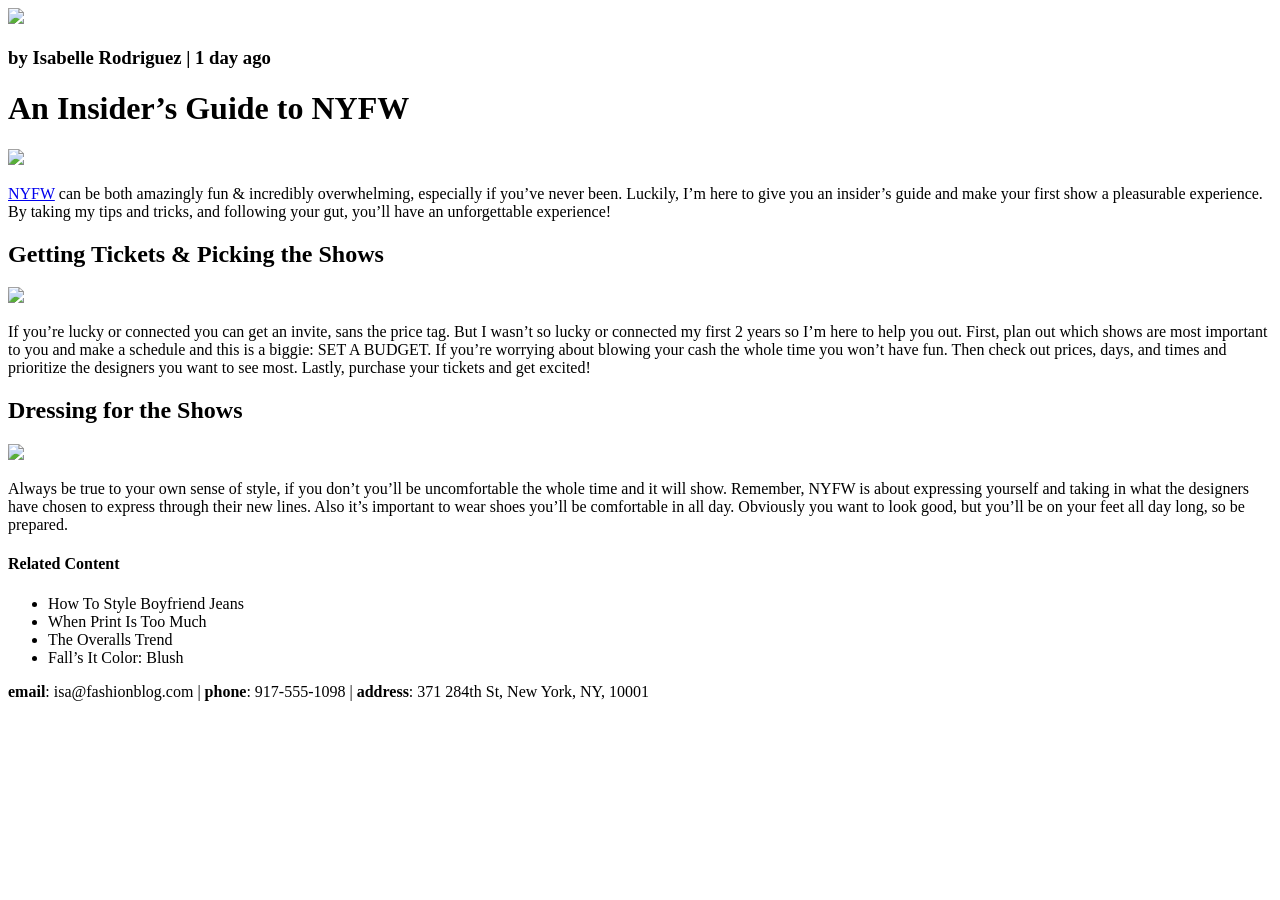
==== index.html @ 9f824c7c "moving to make pages work correctly moving to make pages work correctly" ====
<!DOCTYPE html>
<html>
  <head>
    <title>Everyday with Isa</title>
  </head>
  <body>
    <a href="#contact">
      <img
        src="https://content.codecademy.com/courses/learn-html/elements-and-structure/profile.jpg"
      />
    </a>
    <h3>by Isabelle Rodriguez | 1 day ago</h3>
    <h1>An Insider’s Guide to NYFW</h1>
    <img
      src="https://content.codecademy.com/courses/learn-html/elements-and-structure/image-one.jpeg"
    />
    <p>
      <a
        href="https://en.wikipedia.org/wiki/New_York_Fashion_Week"
        target="_blank"
        >NYFW</a
      >
      can be both amazingly fun &amp; incredibly overwhelming, especially if
      you’ve never been. Luckily, I’m here to give you an insider’s guide and
      make your first show a pleasurable experience. By taking my tips and
      tricks, and following your gut, you’ll have an unforgettable experience!
    </p>
    <h2>Getting Tickets &amp; Picking the Shows</h2>
    <img
      src="https://content.codecademy.com/courses/learn-html/elements-and-structure/image-two.jpeg"
    />
    <p>
      If you’re lucky or connected you can get an invite, sans the price tag.
      But I wasn’t so lucky or connected my first 2 years so I’m here to help
      you out. First, plan out which shows are most important to you and make a
      schedule and this is a biggie: SET A BUDGET. If you’re worrying about
      blowing your cash the whole time you won’t have fun. Then check out
      prices, days, and times and prioritize the designers you want to see most.
      Lastly, purchase your tickets and get excited!
    </p>
    <h2>Dressing for the Shows</h2>
    <img
      src="https://content.codecademy.com/courses/learn-html/elements-and-structure/image-three.jpeg"
    />
    <p>
      Always be true to your own sense of style, if you don’t you’ll be
      uncomfortable the whole time and it will show. Remember, NYFW is about
      expressing yourself and taking in what the designers have chosen to
      express through their new lines. Also it’s important to wear shoes you’ll
      be comfortable in all day. Obviously you want to look good, but you’ll be
      on your feet all day long, so be prepared.
    </p>
    <h4>Related Content</h4>
    <ul>
      <li>How To Style Boyfriend Jeans</li>
      <li>When Print Is Too Much</li>
      <li>The Overalls Trend</li>
      <li>Fall’s It Color: Blush</li>
    </ul>
    <div id="contact">
      <p>
        <strong>email</strong>: isa@fashionblog.com | <strong>phone</strong>:
        917-555-1098 | <strong>address</strong>: 371 284th St, New York, NY,
        10001
      </p>
    </div>
  </body>
</html>
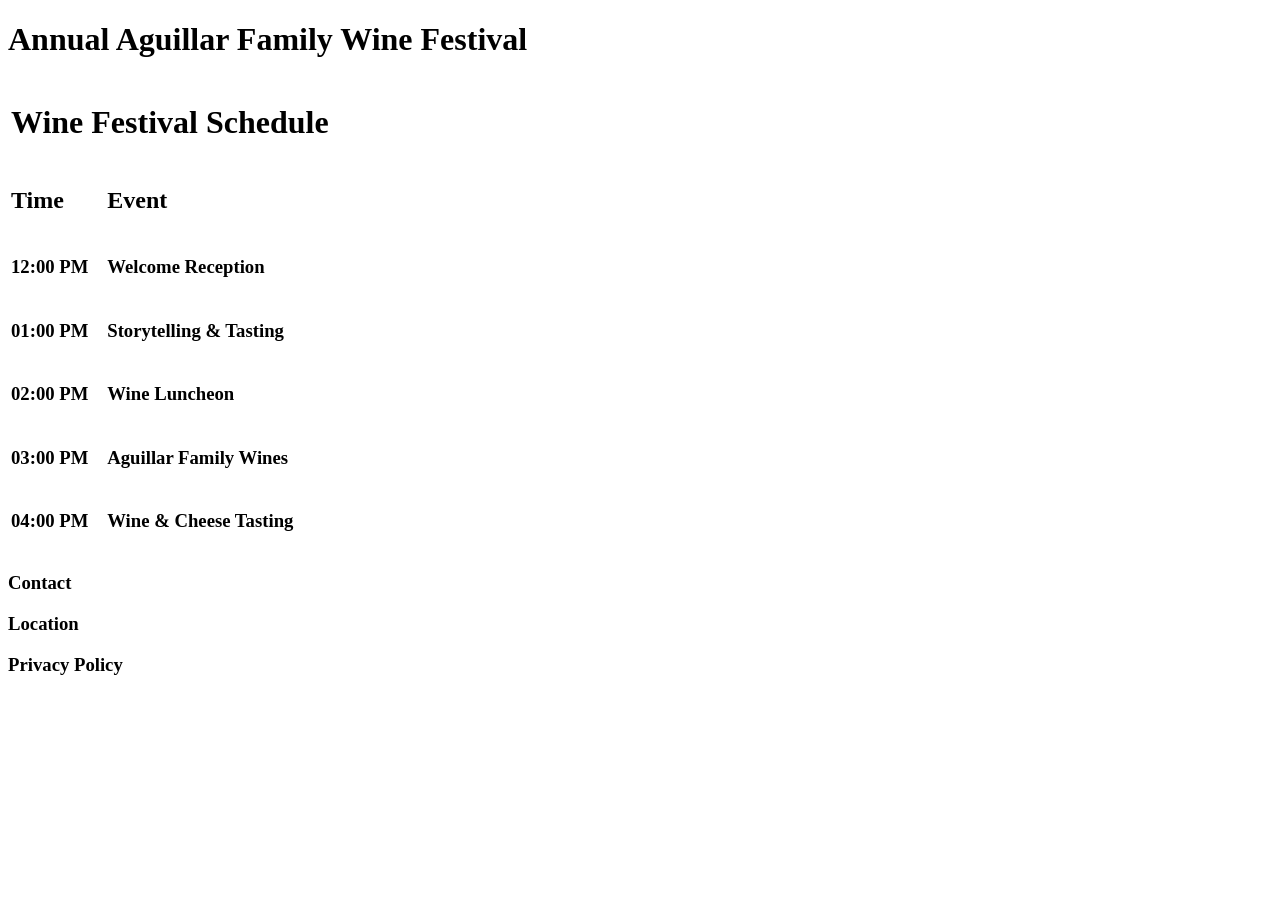
==== commit 5c68e4b4: "Project 3 HTML Tables project" ====
--- a/index.html
+++ b/index.html
@@ -1,68 +1,73 @@
 <!DOCTYPE html>
 <html>
   <head>
-    <title>Everyday with Isa</title>
+    <meta charset="utf-8" />
+    <title>Aguillar Family Wine Festival</title>
+    <link rel="stylesheet" type="text/css" href="reset.css" />
+    <link rel="stylesheet" type="text/css" href="style.css" />
+    <link
+      href="https://fonts.googleapis.com/css?family=Oswald"
+      rel="stylesheet"
+    />
   </head>
+
   <body>
-    <a href="#contact">
-      <img
-        src="https://content.codecademy.com/courses/learn-html/elements-and-structure/profile.jpg"
-      />
-    </a>
-    <h3>by Isabelle Rodriguez | 1 day ago</h3>
-    <h1>An Insider’s Guide to NYFW</h1>
-    <img
-      src="https://content.codecademy.com/courses/learn-html/elements-and-structure/image-one.jpeg"
-    />
-    <p>
-      <a
-        href="https://en.wikipedia.org/wiki/New_York_Fashion_Week"
-        target="_blank"
-        >NYFW</a
-      >
-      can be both amazingly fun &amp; incredibly overwhelming, especially if
-      you’ve never been. Luckily, I’m here to give you an insider’s guide and
-      make your first show a pleasurable experience. By taking my tips and
-      tricks, and following your gut, you’ll have an unforgettable experience!
-    </p>
-    <h2>Getting Tickets &amp; Picking the Shows</h2>
-    <img
-      src="https://content.codecademy.com/courses/learn-html/elements-and-structure/image-two.jpeg"
-    />
-    <p>
-      If you’re lucky or connected you can get an invite, sans the price tag.
-      But I wasn’t so lucky or connected my first 2 years so I’m here to help
-      you out. First, plan out which shows are most important to you and make a
-      schedule and this is a biggie: SET A BUDGET. If you’re worrying about
-      blowing your cash the whole time you won’t have fun. Then check out
-      prices, days, and times and prioritize the designers you want to see most.
-      Lastly, purchase your tickets and get excited!
-    </p>
-    <h2>Dressing for the Shows</h2>
-    <img
-      src="https://content.codecademy.com/courses/learn-html/elements-and-structure/image-three.jpeg"
-    />
-    <p>
-      Always be true to your own sense of style, if you don’t you’ll be
-      uncomfortable the whole time and it will show. Remember, NYFW is about
-      expressing yourself and taking in what the designers have chosen to
-      express through their new lines. Also it’s important to wear shoes you’ll
-      be comfortable in all day. Obviously you want to look good, but you’ll be
-      on your feet all day long, so be prepared.
-    </p>
-    <h4>Related Content</h4>
-    <ul>
-      <li>How To Style Boyfriend Jeans</li>
-      <li>When Print Is Too Much</li>
-      <li>The Overalls Trend</li>
-      <li>Fall’s It Color: Blush</li>
-    </ul>
-    <div id="contact">
-      <p>
-        <strong>email</strong>: isa@fashionblog.com | <strong>phone</strong>:
-        917-555-1098 | <strong>address</strong>: 371 284th St, New York, NY,
-        10001
-      </p>
+    <header>
+      <h1>Annual Aguillar Family Wine Festival</h1>
+    </header>
+
+    <div class="container">
+      <table>
+        <thead>
+          <tr>
+            <th colspan="2">
+              <h1>Wine Festival Schedule</h1>
+            </th>
+          </tr>
+        </thead>
+        <tbody>
+          <tr>
+            <td>
+              <h2>Time</h2>
+            </td>
+            <td>
+              <h2>Event</h2>
+            </td>
+          </tr>
+          <tr>
+            <td class="left">
+              <h3>12:00 PM</h3>
+            </td>
+            <td class="left"><h3>Welcome Reception</h3></td>
+          </tr>
+          <tr>
+            <td class="left"><h3>01:00 PM</h3></td>
+            <td class="left"><h3>Storytelling & Tasting</h3></td>
+          </tr>
+          <tr>
+            <td class="left">
+              <h3>02:00 PM</h3>
+            </td>
+            <td class="left"><h3>Wine Luncheon</h3></td>
+          </tr>
+          <tr>
+            <td class="left">
+              <h3>03:00 PM</h3>
+            </td>
+            <td class="left"><h3>Aguillar Family Wines</h3></td>
+          </tr>
+          <tr>
+            <td class="left"><h3>04:00 PM</h3></td>
+            <td class="left"><h3>Wine & Cheese Tasting</h3></td>
+          </tr>
+        </tbody>
+      </table>
     </div>
+
+    <footer>
+      <h3>Contact</h3>
+      <h3>Location</h3>
+      <h3>Privacy Policy</h3>
+    </footer>
   </body>
 </html>
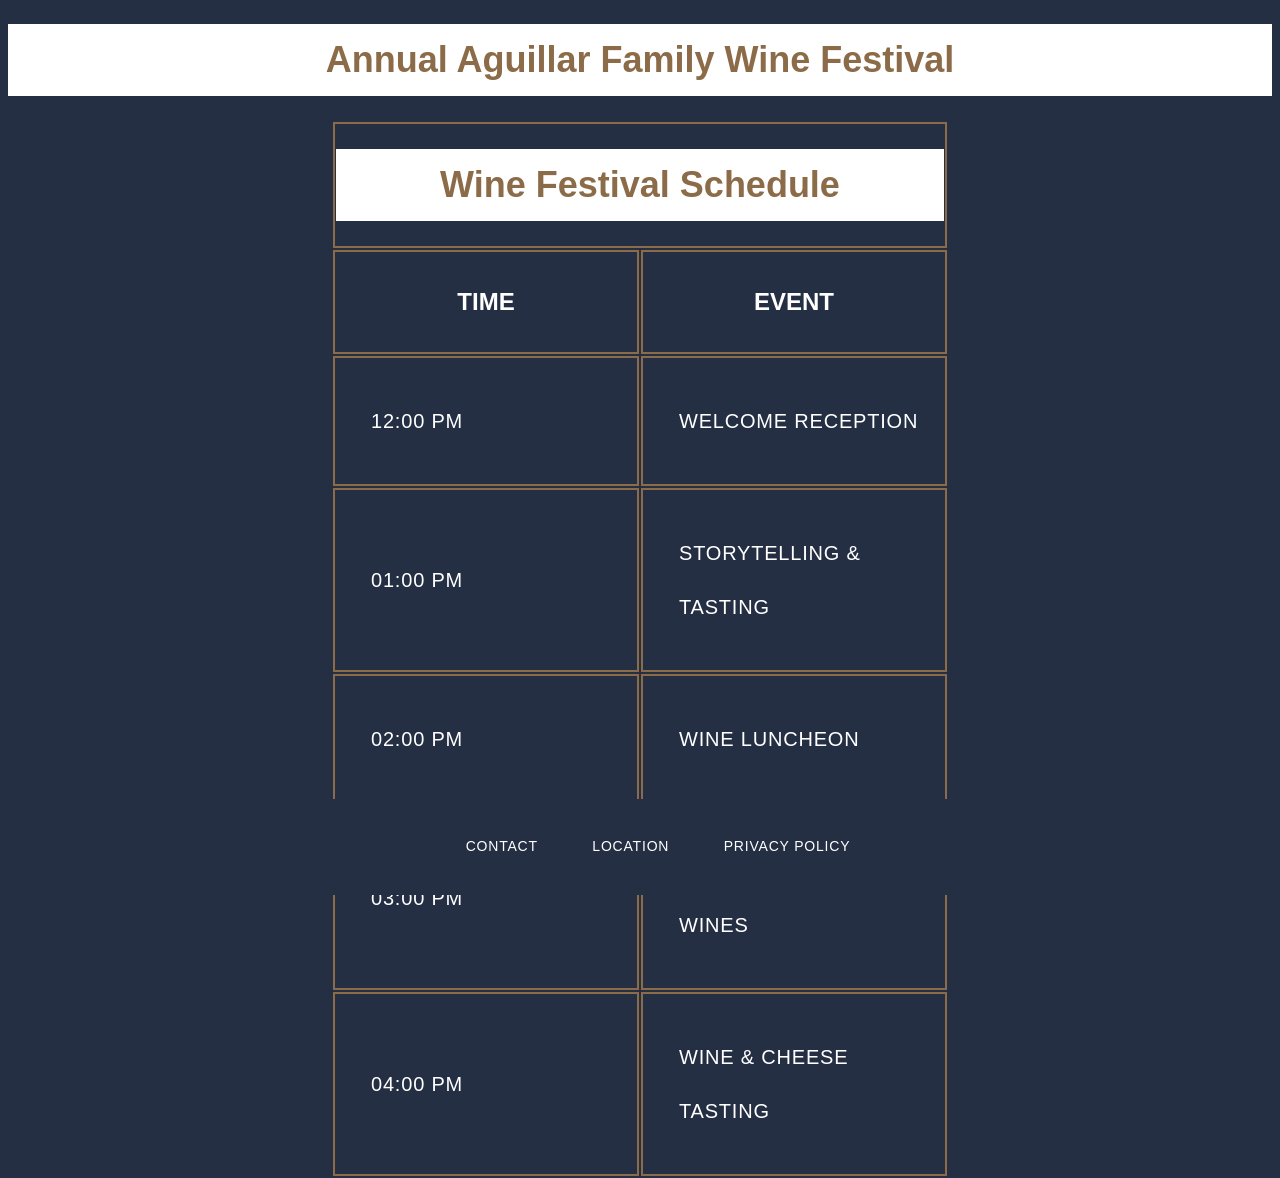
==== commit 4b6ac85f: "folder organization moving css file to its own folder" ====
--- a/index.html
+++ b/index.html
@@ -4,7 +4,7 @@
     <meta charset="utf-8" />
     <title>Aguillar Family Wine Festival</title>
     <link rel="stylesheet" type="text/css" href="reset.css" />
-    <link rel="stylesheet" type="text/css" href="style.css" />
+    <link rel="stylesheet" type="text/css" href="css/style.css" />
     <link
       href="https://fonts.googleapis.com/css?family=Oswald"
       rel="stylesheet"
--- a/css/style.css
+++ b/css/style.css
@@ -0,0 +1,75 @@
+body {
+    background-color: #242f44;
+    color: white;
+      font-family: 'Oswald', sans-serif;
+  }
+  
+  header {
+    text-align: center;
+    margin-top: 5px;
+  }
+  
+  h1 {
+    font-size: 36px;
+    padding: 15px;
+    color: #8c6b48;
+    background-color: white;
+  }
+  
+  h2 {
+    font-size: 24px;
+    padding: 15px;
+    text-transform: uppercase;
+  }
+  
+  h3 {
+    font-size: 20px;
+    padding: 15px;
+    text-transform: uppercase;
+    text-align: left;
+    margin-left: 20px;
+    font-weight: 500;
+    line-height: 2.7;
+    letter-spacing: 0.8px;
+  }
+  
+  th {
+    border: 2px solid #8c6b48;
+  }
+  
+  table {
+    text-align: center;
+    margin: 20px auto;
+  }
+  
+  td {
+    border: 2px solid #8c6b48;
+    width: 300px;
+  }
+  
+  footer {
+    margin-top: 50px;
+    text-align: center;
+    position: fixed;
+    width: 100%;
+    bottom: 5px;
+    background-color: #242f44;
+    z-index: 5;
+  }
+  footer h3 {
+    display: inline-block;
+    font-size: 14px;
+    background-color: #242f44;
+  }
+  
+  .container {
+    max-width: 940px;
+    margin: 0 auto;
+    height: 800px;
+  }
+  
+  
+  .left {
+    width: 150px;
+  }
+  
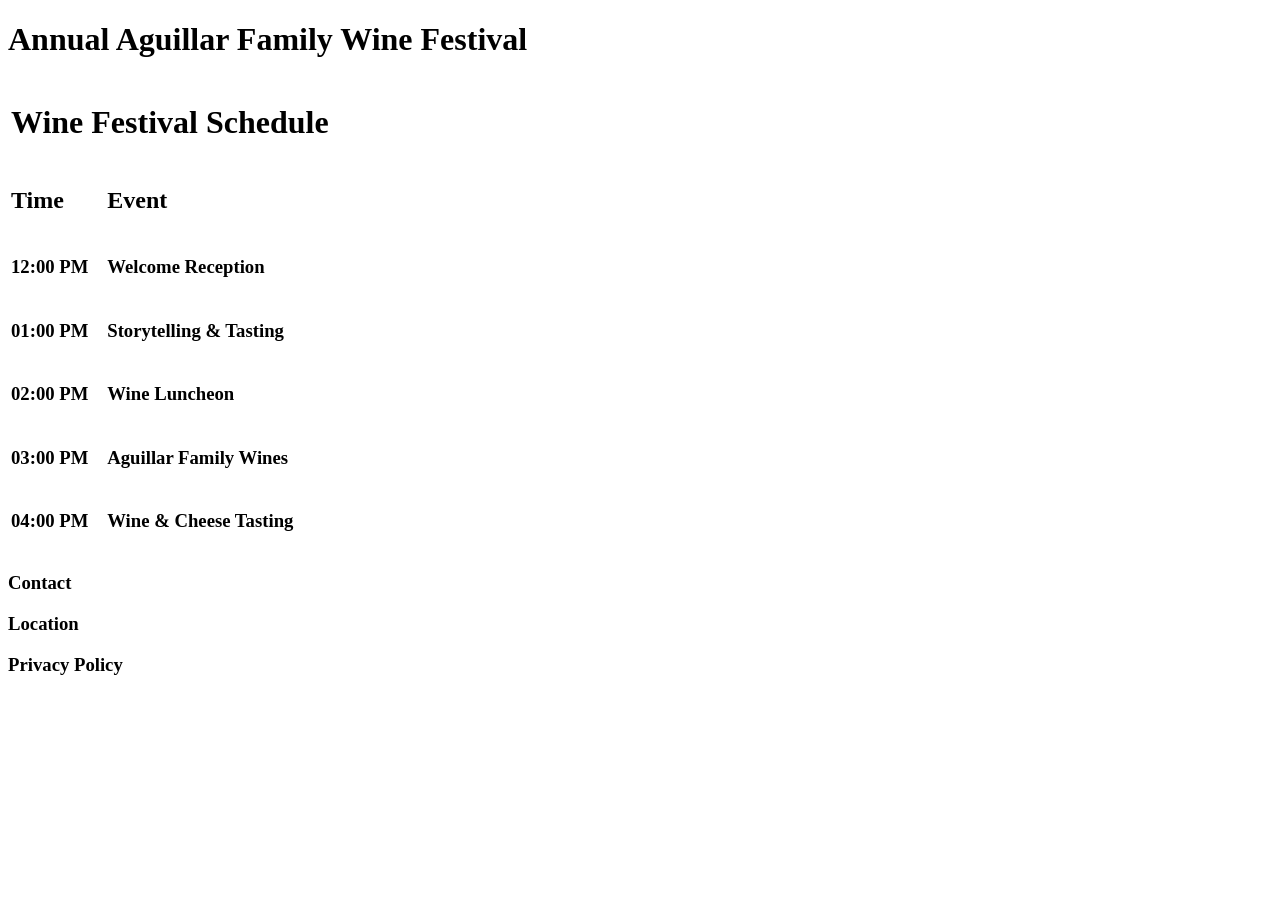
==== commit 841d480e: "Moving P3_Tables to Finished" ====
--- a/index.html
+++ b/index.html
@@ -4,7 +4,7 @@
     <meta charset="utf-8" />
     <title>Aguillar Family Wine Festival</title>
     <link rel="stylesheet" type="text/css" href="reset.css" />
-    <link rel="stylesheet" type="text/css" href="css/style.css" />
+    <link rel="stylesheet" type="text/css" href="style.css" />
     <link
       href="https://fonts.googleapis.com/css?family=Oswald"
       rel="stylesheet"
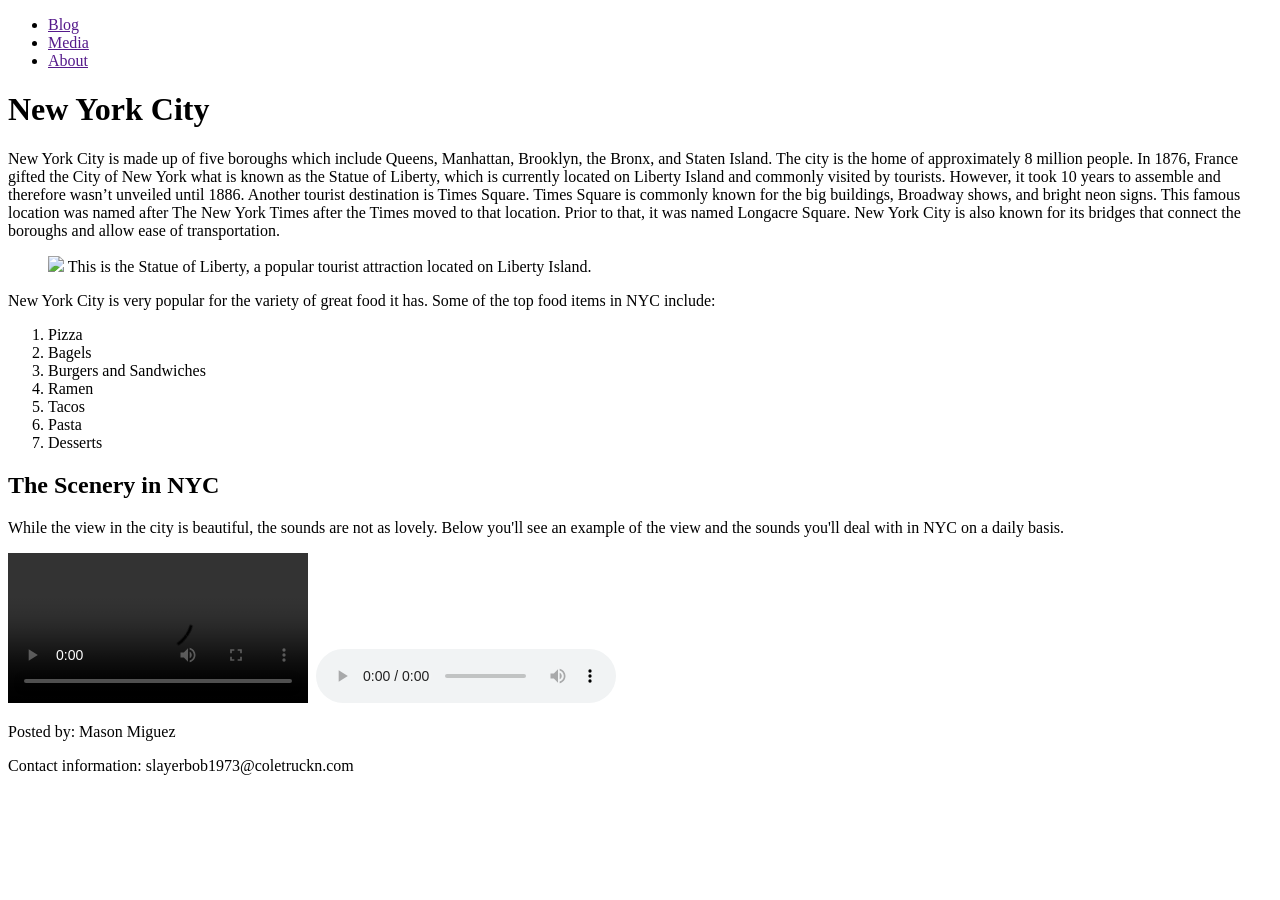
==== commit 049a4581: "P4_Samantic_Html" ====
--- a/index.html
+++ b/index.html
@@ -1,73 +1,88 @@
 <!DOCTYPE html>
 <html>
   <head>
-    <meta charset="utf-8" />
-    <title>Aguillar Family Wine Festival</title>
-    <link rel="stylesheet" type="text/css" href="reset.css" />
-    <link rel="stylesheet" type="text/css" href="style.css" />
-    <link
-      href="https://fonts.googleapis.com/css?family=Oswald"
-      rel="stylesheet"
-    />
+    <link rel="stylesheet" href="style.css" />
   </head>
-
   <body>
+    <nav>
+      <ul>
+        <li><a href="">Blog</a></li>
+        <li><a href="">Media</a></li>
+        <li><a href="">About</a></li>
+      </ul>
+    </nav>
     <header>
-      <h1>Annual Aguillar Family Wine Festival</h1>
+      <h1>New York City</h1>
     </header>
-
-    <div class="container">
-      <table>
-        <thead>
-          <tr>
-            <th colspan="2">
-              <h1>Wine Festival Schedule</h1>
-            </th>
-          </tr>
-        </thead>
-        <tbody>
-          <tr>
-            <td>
-              <h2>Time</h2>
-            </td>
-            <td>
-              <h2>Event</h2>
-            </td>
-          </tr>
-          <tr>
-            <td class="left">
-              <h3>12:00 PM</h3>
-            </td>
-            <td class="left"><h3>Welcome Reception</h3></td>
-          </tr>
-          <tr>
-            <td class="left"><h3>01:00 PM</h3></td>
-            <td class="left"><h3>Storytelling & Tasting</h3></td>
-          </tr>
-          <tr>
-            <td class="left">
-              <h3>02:00 PM</h3>
-            </td>
-            <td class="left"><h3>Wine Luncheon</h3></td>
-          </tr>
-          <tr>
-            <td class="left">
-              <h3>03:00 PM</h3>
-            </td>
-            <td class="left"><h3>Aguillar Family Wines</h3></td>
-          </tr>
-          <tr>
-            <td class="left"><h3>04:00 PM</h3></td>
-            <td class="left"><h3>Wine & Cheese Tasting</h3></td>
-          </tr>
-        </tbody>
-      </table>
-    </div>
-
+    <main>
+      <section id="blog">
+        <article>
+          <p>
+            New York City is made up of five boroughs which include Queens,
+            Manhattan, Brooklyn, the Bronx, and Staten Island. The city is the
+            home of approximately 8 million people. In 1876, France gifted the
+            City of New York what is known as the Statue of Liberty, which is
+            currently located on Liberty Island and commonly visited by
+            tourists. However, it took 10 years to assemble and therefore wasn’t
+            unveiled until 1886. Another tourist destination is Times Square.
+            Times Square is commonly known for the big buildings, Broadway
+            shows, and bright neon signs. This famous location was named after
+            The New York Times after the Times moved to that location. Prior to
+            that, it was named Longacre Square. New York City is also known for
+            its bridges that connect the boroughs and allow ease of
+            transportation.
+          </p>
+        </article>
+      </section>
+      <figure>
+        <img
+          src="https://content.codecademy.com/courses/Semantic%20HTML/statue-of-liberty.jpeg"
+        />
+        <flagcaption>
+          This is the Statue of Liberty, a popular tourist attraction located on
+          Liberty Island.
+        </flagcaption>
+      </figure>
+      <aside>
+        <p>
+          New York City is very popular for the variety of great food it has.
+          Some of the top food items in NYC include:
+        </p>
+        <ol>
+          <li>Pizza</li>
+          <li>Bagels</li>
+          <li>Burgers and Sandwiches</li>
+          <li>Ramen</li>
+          <li>Tacos</li>
+          <li>Pasta</li>
+          <li>Desserts</li>
+        </ol>
+      </aside>
+      <section id="media">
+        <article>
+          <h2>The Scenery in NYC</h2>
+          <p>
+            While the view in the city is beautiful, the sounds are not as
+            lovely. Below you'll see an example of the view and the sounds
+            you'll deal with in NYC on a daily basis.
+          </p>
+        </article>
+        <video
+          src="https://content.codecademy.com/courses/Semantic%20HTML/nyc-skyline-timelapse.mp4"
+          controls
+        ></video>
+        <embed
+          src="https://content.codecademy.com/courses/Semantic%20HTML/nyc-skyline.jpeg"
+        />
+        <audio
+          src="https://content.codecademy.com/courses/Semantic%20HTML/nyc-sounds.mov"
+          controls
+        ></audio>
+      </section>
+    </main>
     <footer>
-      <h3>Contact</h3>
-      <h3>Location</h3>
-      <h3>Privacy Policy</h3>
+      <p>Posted by: Mason Miguez</p>
+      <p>Contact information: slayerbob1973@coletruckn.com</p>
     </footer>
   </body>
 </html>
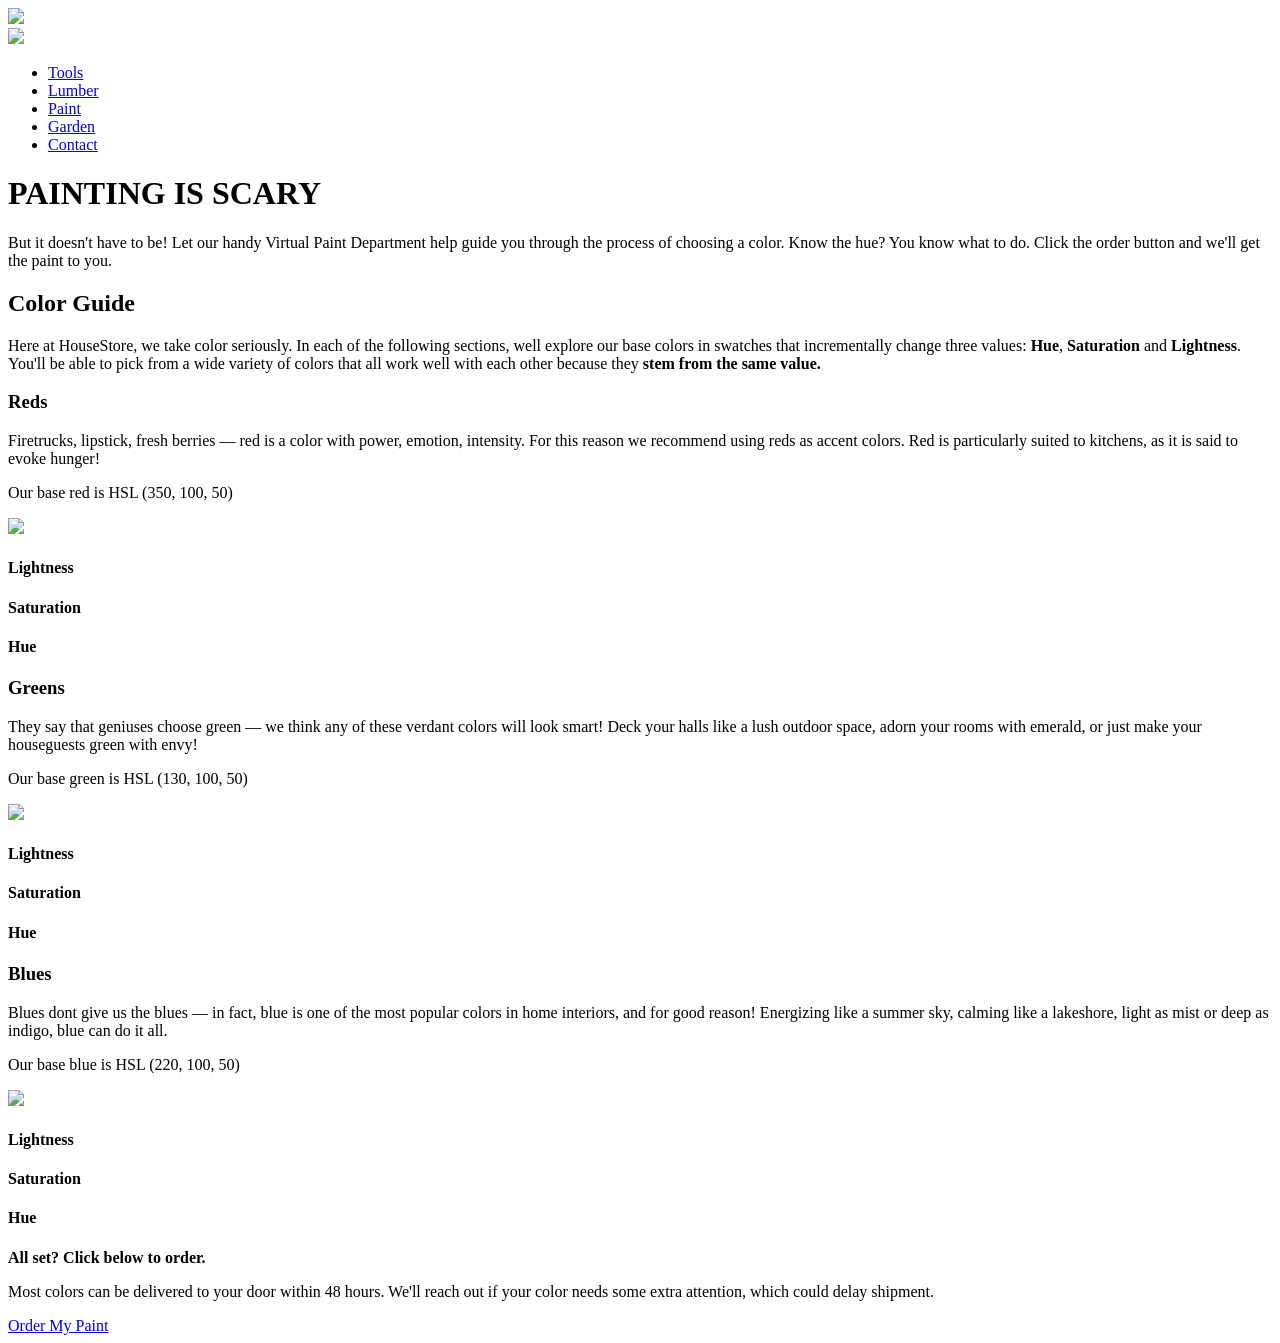
==== commit 5de21144: "creating chungus CSS project" ====
--- a/index.html
+++ b/index.html
@@ -1,88 +1,164 @@
-<!DOCTYPE html>
-<html>
-  <head>
-    <link rel="stylesheet" href="style.css" />
-  </head>
-  <body>
-    <nav>
-      <ul>
-        <li><a href="">Blog</a></li>
-        <li><a href="">Media</a></li>
-        <li><a href="">About</a></li>
-      </ul>
-    </nav>
-    <header>
-      <h1>New York City</h1>
-    </header>
-    <main>
-      <section id="blog">
-        <article>
-          <p>
-            New York City is made up of five boroughs which include Queens,
-            Manhattan, Brooklyn, the Bronx, and Staten Island. The city is the
-            home of approximately 8 million people. In 1876, France gifted the
-            City of New York what is known as the Statue of Liberty, which is
-            currently located on Liberty Island and commonly visited by
-            tourists. However, it took 10 years to assemble and therefore wasn’t
-            unveiled until 1886. Another tourist destination is Times Square.
-            Times Square is commonly known for the big buildings, Broadway
-            shows, and bright neon signs. This famous location was named after
-            The New York Times after the Times moved to that location. Prior to
-            that, it was named Longacre Square. New York City is also known for
-            its bridges that connect the boroughs and allow ease of
-            transportation.
-          </p>
-        </article>
-      </section>
-      <figure>
-        <img
-          src="https://content.codecademy.com/courses/Semantic%20HTML/statue-of-liberty.jpeg"
-        />
-        <flagcaption>
-          This is the Statue of Liberty, a popular tourist attraction located on
-          Liberty Island.
-        </flagcaption>
-      </figure>
-      <aside>
-        <p>
-          New York City is very popular for the variety of great food it has.
-          Some of the top food items in NYC include:
-        </p>
-        <ol>
-          <li>Pizza</li>
-          <li>Bagels</li>
-          <li>Burgers and Sandwiches</li>
-          <li>Ramen</li>
-          <li>Tacos</li>
-          <li>Pasta</li>
-          <li>Desserts</li>
-        </ol>
-      </aside>
-      <section id="media">
-        <article>
-          <h2>The Scenery in NYC</h2>
-          <p>
-            While the view in the city is beautiful, the sounds are not as
-            lovely. Below you'll see an example of the view and the sounds
-            you'll deal with in NYC on a daily basis.
-          </p>
-        </article>
-        <video
-          src="https://content.codecademy.com/courses/Semantic%20HTML/nyc-skyline-timelapse.mp4"
-          controls
-        ></video>
-        <embed
-          src="https://content.codecademy.com/courses/Semantic%20HTML/nyc-skyline.jpeg"
-        />
-        <audio
-          src="https://content.codecademy.com/courses/Semantic%20HTML/nyc-sounds.mov"
-          controls
-        ></audio>
-      </section>
-    </main>
-    <footer>
-      <p>Posted by: Mason Miguez</p>
-      <p>Contact information: slayerbob1973@coletruckn.com</p>
-    </footer>
-  </body>
-</html>
+<!DOCTYPE html>
+<html>
+<head>
+  <title>House Store</title>
+  <link rel="stylesheet" type="text/css" href="resources/css/reset.css">
+  <link rel="stylesheet" type="text/css" href="resources/css/style.css">
+  <link href="https://fonts.googleapis.com/css?family=Creepster" rel="stylesheet">
+  <link href="https://fonts.googleapis.com/css?family=Open+Sans:400,700" rel="stylesheet">
+</head>
+<body>
+  <!-- Header -->
+  <header>
+    <div class="image-container logo-small">
+      <img src="https://content.codecademy.com/courses/freelance-1/unit-6/logo-sm.png">
+    </div>
+    <div class="image-container logo-big">
+      <img src="https://content.codecademy.com/courses/freelance-1/unit-6/logo-lg.png">
+    </div>
+    <nav>
+      <ul>
+        <li><a href="#">Tools</a></li>
+        <li><a href="#">Lumber</a></li>
+        <li><a href="#">Paint</a></li>
+        <li><a href="#">Garden</a></li>
+        <li><a href="#">Contact</a></li>
+      </ul>
+    </nav>
+  </header>
+
+  <!-- Banner -->
+  <div id="banner">
+    <h1>PAINTING IS SCARY</h1>
+    <p>But it doesn't have to be! Let our handy Virtual Paint Department help guide you through the process of choosing a color. Know the hue? You know what to do. Click the order button and we'll get the paint to you.</p>
+  </div>
+
+  <!-- Color Guide -->
+  <div id="color-guide">
+    <div class="introduction">
+      <h2>Color Guide</h2>
+      <p>Here at HouseStore, we take color seriously. In each of the following sections, well explore our base colors in swatches that incrementally change three values: <strong>Hue</strong>, <strong>Saturation</strong> and <strong>Lightness</strong>. You'll be able to pick from a wide variety of colors that all work well with each other because they <strong>stem from the same value.</strong></p>
+    </div>
+
+    <!-- Red Swatches -->
+    <div class="color reds">
+      <div class="information">
+        <h3>Reds</h3>
+        <p>Firetrucks, lipstick, fresh berries &mdash; red is a color with power, emotion, intensity. For this reason we recommend using reds as accent colors. Red is particularly suited to kitchens, as it is said to evoke hunger!</p><p>Our base red is <span class="base-color">HSL (350, 100, 50)</span></p>
+        <div class="image-container">
+          <img src="	https://content.codecademy.com/courses/freelance-1/unit-6/reds.png">
+        </div>
+      </div>
+      <div class="swatches">
+        <h4>Lightness</h4>
+        <div class="swatch lightness">
+          <div class="color-1"></div>
+          <div class="color-2"></div>
+          <div class="color-3"></div>
+          <div class="color-4"></div>
+          <div class="color-5"></div>
+        </div>
+        <h4>Saturation</h4>
+        <div class="swatch saturation">
+          <div class="color-1"></div>
+          <div class="color-2"></div>
+          <div class="color-3"></div>
+          <div class="color-4"></div>
+          <div class="color-5"></div>
+        </div>
+        <h4>Hue</h4>
+        <div class="swatch hue">
+          <div class="color-1"></div>
+          <div class="color-2"></div>
+          <div class="color-3"></div>
+          <div class="color-4"></div>
+          <div class="color-5"></div>
+        </div>
+      </div>
+    </div>
+
+    <!-- Green Swatches -->
+    <div class="color greens">
+      <div class="information">
+        <h3>Greens</h3>
+        <p>They say that geniuses choose green &mdash; we think any of these verdant colors will look smart! Deck your halls like a lush outdoor space, adorn your rooms with emerald, or just make your houseguests green with envy!</p>
+        <p>Our base green is <span class="base-color">HSL (130, 100, 50)</span></p>
+        <div class="image-container">
+          <img src="	https://content.codecademy.com/courses/freelance-1/unit-6/greens.png">
+        </div>
+      </div>
+      <div class="swatches">
+        <h4>Lightness</h4>
+        <div class="swatch lightness">
+          <div class="color-1"></div>
+          <div class="color-2"></div>
+          <div class="color-3"></div>
+          <div class="color-4"></div>
+          <div class="color-5"></div>
+        </div>
+        <h4>Saturation</h4>
+        <div class="swatch saturation">
+          <div class="color-1"></div>
+          <div class="color-2"></div>
+          <div class="color-3"></div>
+          <div class="color-4"></div>
+          <div class="color-5"></div>
+        </div>
+        <h4>Hue</h4>
+        <div class="swatch hue">
+          <div class="color-1"></div>
+          <div class="color-2"></div>
+          <div class="color-3"></div>
+          <div class="color-4"></div>
+          <div class="color-5"></div>
+        </div>
+      </div>
+    </div>
+
+    <!-- Blue Swatches -->
+    <div class="color blues">
+      <div class="information">
+        <h3>Blues</h3>
+        <p>Blues dont give us the blues &mdash; in fact, blue is one of the most popular colors in home interiors, and for good reason! Energizing like a summer sky, calming like a lakeshore, light as mist or deep as indigo, blue can do it all.</p>
+        <p>Our base blue is <span class="base-color">HSL (220, 100, 50)</span></p>
+        <div class="image-container">
+          <img src="	https://content.codecademy.com/courses/freelance-1/unit-6/blues.png">
+        </div>
+      </div>
+      <div class="swatches">
+        <h4>Lightness</h4>
+        <div class="swatch lightness">
+          <div class="color-1"></div>
+          <div class="color-2"></div>
+          <div class="color-3"></div>
+          <div class="color-4"></div>
+          <div class="color-5"></div>
+        </div>
+        <h4>Saturation</h4>
+        <div class="swatch saturation">
+          <div class="color-1"></div>
+          <div class="color-2"></div>
+          <div class="color-3"></div>
+          <div class="color-4"></div>
+          <div class="color-5"></div>
+        </div>
+        <h4>Hue</h4>
+        <div class="swatch hue">
+          <div class="color-1"></div>
+          <div class="color-2"></div>
+          <div class="color-3"></div>
+          <div class="color-4"></div>
+          <div class="color-5"></div>
+        </div>
+      </div>
+    </div>
+  </div>
+
+  <!-- Footer -->
+  <footer>
+    <strong>All set? Click below to order.</strong>
+    <p>Most colors can be delivered to your door within 48 hours. We'll reach out if your color needs some extra attention, which could delay shipment.</p>
+    <a href="#" class="button">Order My Paint</a>
+  </footer>
+</body>
+</html>
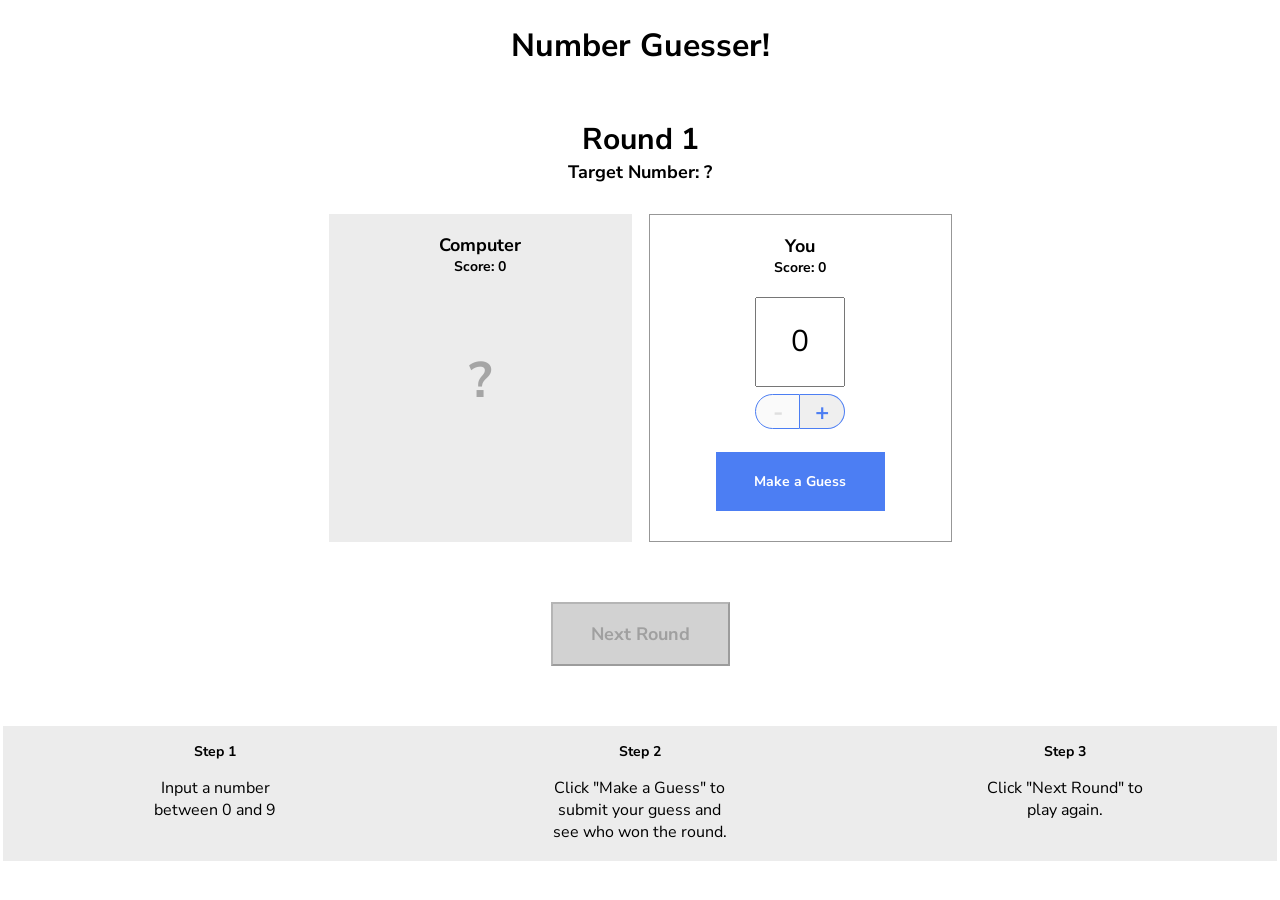
==== commit 90a9fbe7: "moving trainingDay to finished, moving base project files of number guesser to main" ====
--- a/index.html
+++ b/index.html
@@ -1,164 +1,67 @@
-<!DOCTYPE html>
-<html>
-<head>
-  <title>House Store</title>
-  <link rel="stylesheet" type="text/css" href="resources/css/reset.css">
-  <link rel="stylesheet" type="text/css" href="resources/css/style.css">
-  <link href="https://fonts.googleapis.com/css?family=Creepster" rel="stylesheet">
-  <link href="https://fonts.googleapis.com/css?family=Open+Sans:400,700" rel="stylesheet">
-</head>
-<body>
-  <!-- Header -->
-  <header>
-    <div class="image-container logo-small">
-      <img src="https://content.codecademy.com/courses/freelance-1/unit-6/logo-sm.png">
-    </div>
-    <div class="image-container logo-big">
-      <img src="https://content.codecademy.com/courses/freelance-1/unit-6/logo-lg.png">
-    </div>
-    <nav>
-      <ul>
-        <li><a href="#">Tools</a></li>
-        <li><a href="#">Lumber</a></li>
-        <li><a href="#">Paint</a></li>
-        <li><a href="#">Garden</a></li>
-        <li><a href="#">Contact</a></li>
-      </ul>
-    </nav>
-  </header>
-
-  <!-- Banner -->
-  <div id="banner">
-    <h1>PAINTING IS SCARY</h1>
-    <p>But it doesn't have to be! Let our handy Virtual Paint Department help guide you through the process of choosing a color. Know the hue? You know what to do. Click the order button and we'll get the paint to you.</p>
-  </div>
-
-  <!-- Color Guide -->
-  <div id="color-guide">
-    <div class="introduction">
-      <h2>Color Guide</h2>
-      <p>Here at HouseStore, we take color seriously. In each of the following sections, well explore our base colors in swatches that incrementally change three values: <strong>Hue</strong>, <strong>Saturation</strong> and <strong>Lightness</strong>. You'll be able to pick from a wide variety of colors that all work well with each other because they <strong>stem from the same value.</strong></p>
-    </div>
-
-    <!-- Red Swatches -->
-    <div class="color reds">
-      <div class="information">
-        <h3>Reds</h3>
-        <p>Firetrucks, lipstick, fresh berries &mdash; red is a color with power, emotion, intensity. For this reason we recommend using reds as accent colors. Red is particularly suited to kitchens, as it is said to evoke hunger!</p><p>Our base red is <span class="base-color">HSL (350, 100, 50)</span></p>
-        <div class="image-container">
-          <img src="	https://content.codecademy.com/courses/freelance-1/unit-6/reds.png">
-        </div>
-      </div>
-      <div class="swatches">
-        <h4>Lightness</h4>
-        <div class="swatch lightness">
-          <div class="color-1"></div>
-          <div class="color-2"></div>
-          <div class="color-3"></div>
-          <div class="color-4"></div>
-          <div class="color-5"></div>
-        </div>
-        <h4>Saturation</h4>
-        <div class="swatch saturation">
-          <div class="color-1"></div>
-          <div class="color-2"></div>
-          <div class="color-3"></div>
-          <div class="color-4"></div>
-          <div class="color-5"></div>
-        </div>
-        <h4>Hue</h4>
-        <div class="swatch hue">
-          <div class="color-1"></div>
-          <div class="color-2"></div>
-          <div class="color-3"></div>
-          <div class="color-4"></div>
-          <div class="color-5"></div>
-        </div>
-      </div>
-    </div>
-
-    <!-- Green Swatches -->
-    <div class="color greens">
-      <div class="information">
-        <h3>Greens</h3>
-        <p>They say that geniuses choose green &mdash; we think any of these verdant colors will look smart! Deck your halls like a lush outdoor space, adorn your rooms with emerald, or just make your houseguests green with envy!</p>
-        <p>Our base green is <span class="base-color">HSL (130, 100, 50)</span></p>
-        <div class="image-container">
-          <img src="	https://content.codecademy.com/courses/freelance-1/unit-6/greens.png">
-        </div>
-      </div>
-      <div class="swatches">
-        <h4>Lightness</h4>
-        <div class="swatch lightness">
-          <div class="color-1"></div>
-          <div class="color-2"></div>
-          <div class="color-3"></div>
-          <div class="color-4"></div>
-          <div class="color-5"></div>
-        </div>
-        <h4>Saturation</h4>
-        <div class="swatch saturation">
-          <div class="color-1"></div>
-          <div class="color-2"></div>
-          <div class="color-3"></div>
-          <div class="color-4"></div>
-          <div class="color-5"></div>
-        </div>
-        <h4>Hue</h4>
-        <div class="swatch hue">
-          <div class="color-1"></div>
-          <div class="color-2"></div>
-          <div class="color-3"></div>
-          <div class="color-4"></div>
-          <div class="color-5"></div>
-        </div>
-      </div>
-    </div>
-
-    <!-- Blue Swatches -->
-    <div class="color blues">
-      <div class="information">
-        <h3>Blues</h3>
-        <p>Blues dont give us the blues &mdash; in fact, blue is one of the most popular colors in home interiors, and for good reason! Energizing like a summer sky, calming like a lakeshore, light as mist or deep as indigo, blue can do it all.</p>
-        <p>Our base blue is <span class="base-color">HSL (220, 100, 50)</span></p>
-        <div class="image-container">
-          <img src="	https://content.codecademy.com/courses/freelance-1/unit-6/blues.png">
-        </div>
-      </div>
-      <div class="swatches">
-        <h4>Lightness</h4>
-        <div class="swatch lightness">
-          <div class="color-1"></div>
-          <div class="color-2"></div>
-          <div class="color-3"></div>
-          <div class="color-4"></div>
-          <div class="color-5"></div>
-        </div>
-        <h4>Saturation</h4>
-        <div class="swatch saturation">
-          <div class="color-1"></div>
-          <div class="color-2"></div>
-          <div class="color-3"></div>
-          <div class="color-4"></div>
-          <div class="color-5"></div>
-        </div>
-        <h4>Hue</h4>
-        <div class="swatch hue">
-          <div class="color-1"></div>
-          <div class="color-2"></div>
-          <div class="color-3"></div>
-          <div class="color-4"></div>
-          <div class="color-5"></div>
-        </div>
-      </div>
-    </div>
-  </div>
-
-  <!-- Footer -->
-  <footer>
-    <strong>All set? Click below to order.</strong>
-    <p>Most colors can be delivered to your door within 48 hours. We'll reach out if your color needs some extra attention, which could delay shipment.</p>
-    <a href="#" class="button">Order My Paint</a>
-  </footer>
-</body>
+<!doctype html>
+
+<html>
+  <head>
+    <title>Number Guesser</title>
+    <link href="https://fonts.googleapis.com/css?family=Nunito+Sans:400,700" rel="stylesheet">
+    <link rel="stylesheet" href="./style.css">
+  </head>
+  <body>
+    <div class="game-container">
+      <header>
+        <h1>Number Guesser!</h1>
+      </header>
+      
+      <div class="rounds">
+        <p class="round-label">Round <span id="round-number">1</span></p>
+        <p class="guess-label">Target Number: <span id="target-number">?</span></p>
+      </div>
+
+      <div class="guessing-area">
+        <div class="guess computer-guess">
+          <div class="guess-title">
+            <p class="guess-label">Computer</p>
+            <p class="score-label">Score: <span id="computer-score">0</span></p>
+          </div>
+          <p id="computer-guess">?</p>
+          <p class="winning-text" id="computer-wins"></p>
+        </div>
+        <div class="guess human-guess">
+          <div class="guess-title">
+            <p class="guess-label">You</p>
+            <p class="score-label">Score: <span id="human-score">0</span></p>
+          </div>
+          <input type="number" id="human-guess" min=0 max=9 value=0>
+          <div class="number-controls">
+            <button class="number-control left" id="subtract" disabled>-</button>
+            <button class="number-control right" id="add">+</button>
+          </div>
+          <button class="button" id="guess">Make a Guess</button>
+        </div>
+      </div>
+
+      <div class="next-round-container">
+        <button class="button" id="next-round" disabled>Next Round</button>
+      </div>
+
+    </div>
+    
+    <div class="instructions">
+      <div class="instruction">
+        <h3>Step 1</h3>
+        <p>Input a number between 0 and 9</p>
+      </div>
+      <div class="instruction">
+        <h3>Step 2</h3>
+        <p>Click "Make a Guess" to submit your guess and see who won the round.</p>
+      </div>
+      <div class="instruction">
+        <h3>Step 3</h3>
+        <p>Click "Next Round" to play again.</p>
+      </div>
+    </div>
+
+    <script src="./script.js"></script>
+    <script src="./game.js"></script>
+  </body>
 </html>
--- a/style.css
+++ b/style.css
@@ -0,0 +1,195 @@
+* {
+  font-family: 'Nunito Sans';
+  box-sizing: border-box;
+}
+
+body {
+  margin: 0 auto;
+  padding: 3px;
+  background-color: #fff;
+}
+
+.game-container {
+  max-width: 640px;
+  margin: 0 auto;
+  text-align: center;
+}
+
+header {
+  display: flex;
+  justify-content: center
+}
+
+.rounds {
+  display: flex;
+  flex-direction: column;
+  align-items: center;
+  margin-bottom: 30px;
+}
+
+.round-label {
+  font-size: 30px;
+  font-weight: 700;
+  margin-bottom: 0px;
+}
+
+.guess {
+  min-width: 303px;
+  height: 328px;
+  display: flex;
+  flex-direction: column;
+  align-items: center;
+  padding: 19px;
+}
+
+.guessing-area {
+  display: flex;
+  justify-content: space-around;
+  align-items: flex-start;
+  margin-bottom: 60px;
+}
+
+.guess-title {
+  display: flex;
+  flex-direction: column;
+  align-items: center;
+  justify-content: flex-start;
+  margin-bottom: 20px;
+}
+
+.guess-label {
+  font-size: 18px;
+  font-weight: 700;
+  margin: 0;
+}
+
+.score-label {
+  font-size: 14px;
+  font-weight: 700;
+  margin: 0;
+}
+
+.target-guess {
+  display: flex;
+  flex-direction: column;
+  align-items: center;
+  justify-content: flex-start;
+}
+
+.computer-guess {
+  background-color: #ececec;
+}
+
+#computer-guess {
+  font-size: 50px;
+  font-weight: 700;
+  color: #a5a5a5;
+}
+
+.human-guess {
+  border: 1px solid #979797;
+}
+
+.guess input {
+  height: 90px;
+  width: 90px;
+  font-size: 30px;
+  text-align: center;
+  margin: 0 auto;
+  margin-bottom: 7px;
+}
+
+.number-controls {
+  font-size: 0;
+  margin-bottom: 23px;
+}
+
+.number-control {
+  border: solid 1px #4c7ef3;
+  display: inline-block;
+  width: 45px;
+  height: 35px;
+  font-size: 24px;
+  font-weight: 700;
+  color: #4c7ef3;
+  cursor: pointer;
+}
+
+.number-controls button[disabled] {
+  color: #dfdfdf;
+  cursor: default;
+}
+
+.left {
+  border-top-left-radius: 22.5px;
+  border-bottom-left-radius: 22.5px;
+}
+
+.right {
+  border-top-right-radius: 22.5px;
+  border-bottom-right-radius: 22.5px;
+  border-left-width: 0px;
+}
+
+.controls {
+  display: flex;
+  justify-content: space-around;
+}
+
+.button {
+  background-color: #4c7ef3;
+  color: #fff;
+  cursor: pointer;
+}
+
+#guess {
+  padding: 20px;
+  width: 169px;
+  height: 59px;
+  border: none;
+  font-weight: 700;
+  font-size: 14px;
+}
+
+input[type=number]::-webkit-inner-spin-button {
+  -webkit-appearance: none;
+}
+
+#next-round {
+  width: 179px;
+  height: 64px;
+  font-size: 18px;
+  font-weight: bold;
+  margin-left: auto;
+  margin-right: auto;
+  margin-bottom: 60px;
+}
+  
+.button[disabled] {
+  background-color: #d2d2d2;
+  color: #a0a0a0;
+  cursor: default;
+}
+
+.instructions {
+  background-color: #ececec;
+  width: 100%;
+  display: flex;
+  justify-content: space-around;
+}
+
+.instruction {
+  width: 180px;
+  padding: 2px;
+  text-align: center;
+}
+
+.instructions h3 {
+  font-size: 14px;
+}
+
+
+.winning-text, .winning-text[disabled] {
+  color: #ec3636;
+  font-weight: 700;
+}
